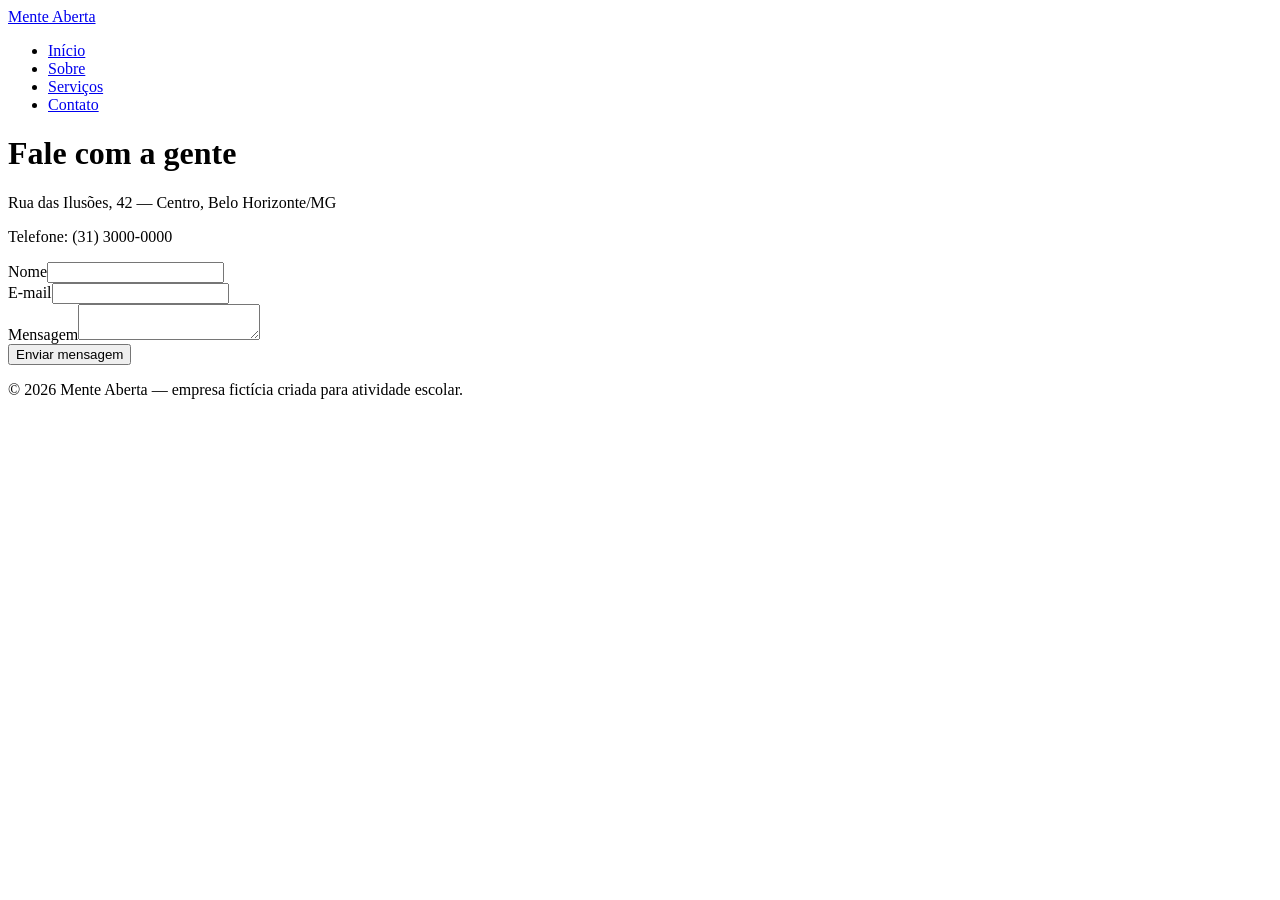
==== contato.html @ 6b1dcce8 "feat: cria estrutura e conteudo html das paginas" ====
<!DOCTYPE html>
<html lang="pt-BR">
<head>
<meta charset="UTF-8">
<meta name="viewport" content="width=device-width, initial-scale=1">
<title>Contato | Mente Aberta</title>
<link rel="preconnect" href="https://fonts.googleapis.com">
<link href="https://fonts.googleapis.com/css2?family=Cormorant+Garamond:wght@600&family=Karla:wght@400;700&display=swap" rel="stylesheet">
<link rel="stylesheet" href="css/estilo.css">
</head>
<body>
<header><div class="barra">
<a class="logo" href="index.html">Mente Aberta</a>
<nav><ul>
<li><a href="index.html">Início</a></li>
<li><a href="sobre.html">Sobre</a></li>
<li><a href="servicos.html">Serviços</a></li>
<li><a href="contato.html" class="active">Contato</a></li>
</ul></nav></div></header>
<main>
<h1>Fale com a gente</h1>
<div class="dados"><p>Rua das Ilusões, 42 &mdash; Centro, Belo Horizonte/MG</p><p>Telefone: (31) 3000-0000</p></div>
<form id="form-contato" novalidate>
<div><label for="nome">Nome</label><input type="text" id="nome" name="nome"><div class="erro" id="erro-nome"></div></div>
<div><label for="email">E-mail</label><input type="email" id="email" name="email"><div class="erro" id="erro-email"></div></div>
<div><label for="mensagem">Mensagem</label><textarea id="mensagem" name="mensagem"></textarea><div class="erro" id="erro-mensagem"></div></div>
<button class="botao" type="submit">Enviar mensagem</button>
<p class="sucesso" id="retorno" role="status"></p>
</form>
</main>
<footer>&copy; 2026 Mente Aberta &mdash; empresa fictícia criada para atividade escolar.</footer>
<script src="js/script.js"></script>
</body>
</html>
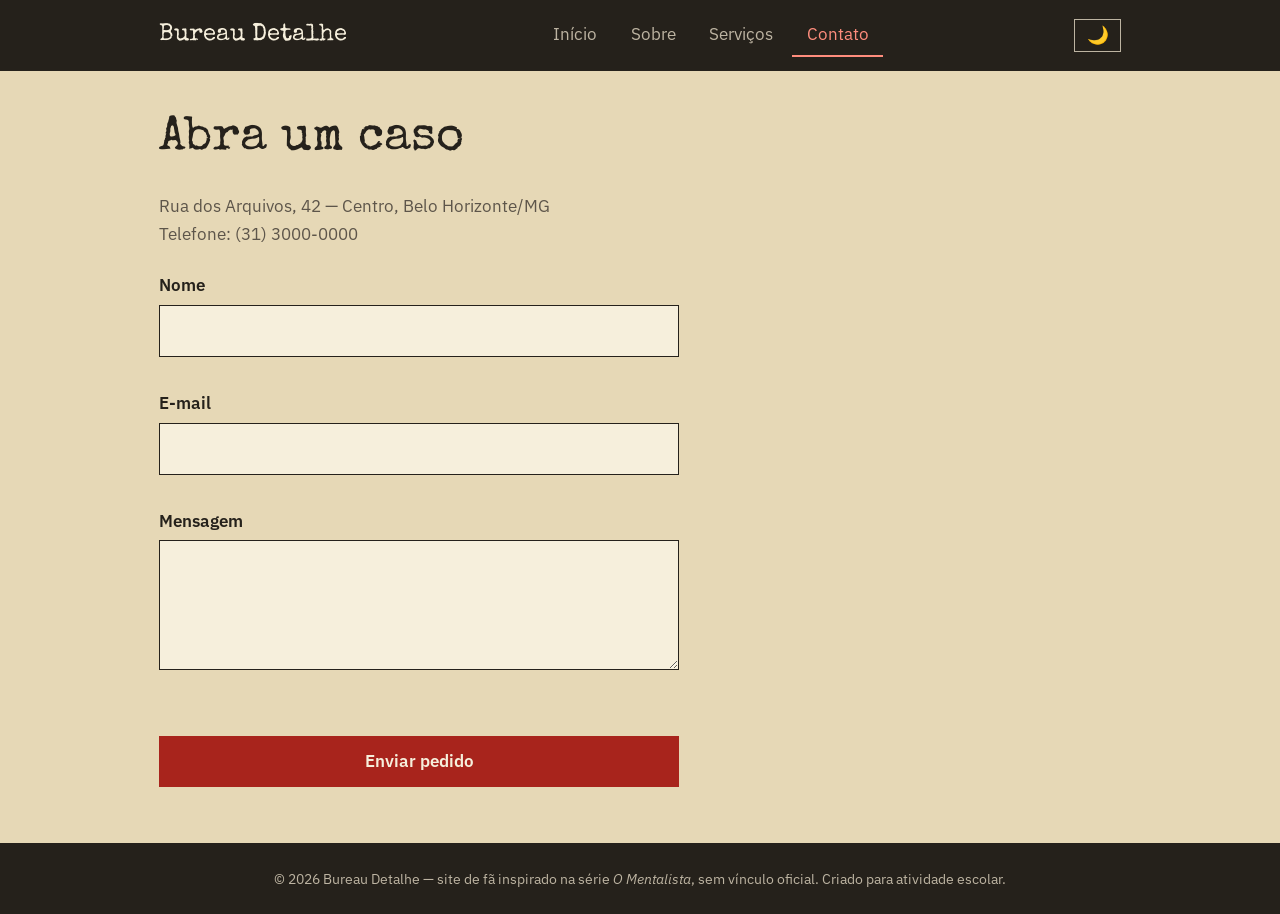
==== commit 70fecfd5: "feat: atualiza tema, fotos e modo escuro" ====
--- a/contato.html
+++ b/contato.html
@@ -3,32 +3,34 @@
 <head>
 <meta charset="UTF-8">
 <meta name="viewport" content="width=device-width, initial-scale=1">
-<title>Contato | Mente Aberta</title>
+<title>Contato | Bureau Detalhe</title>
 <link rel="preconnect" href="https://fonts.googleapis.com">
-<link href="https://fonts.googleapis.com/css2?family=Cormorant+Garamond:wght@600&family=Karla:wght@400;700&display=swap" rel="stylesheet">
+<link href="https://fonts.googleapis.com/css2?family=IBM+Plex+Sans:wght@400;600&family=Special+Elite&display=swap" rel="stylesheet">
 <link rel="stylesheet" href="css/estilo.css">
 </head>
 <body>
 <header><div class="barra">
-<a class="logo" href="index.html">Mente Aberta</a>
+<a class="logo" href="index.html">Bureau Detalhe</a>
 <nav><ul>
 <li><a href="index.html">Início</a></li>
 <li><a href="sobre.html">Sobre</a></li>
 <li><a href="servicos.html">Serviços</a></li>
 <li><a href="contato.html" class="active">Contato</a></li>
-</ul></nav></div></header>
+</ul></nav>
+<button id="tema" class="tema" type="button" aria-label="Alternar modo claro e escuro">🌙</button>
+</div></header>
 <main>
-<h1>Fale com a gente</h1>
-<div class="dados"><p>Rua das Ilusões, 42 &mdash; Centro, Belo Horizonte/MG</p><p>Telefone: (31) 3000-0000</p></div>
+<h1>Abra um caso</h1>
+<div class="dados"><p>Rua dos Arquivos, 42 &mdash; Centro, Belo Horizonte/MG</p><p>Telefone: (31) 3000-0000</p></div>
 <form id="form-contato" novalidate>
 <div><label for="nome">Nome</label><input type="text" id="nome" name="nome"><div class="erro" id="erro-nome"></div></div>
 <div><label for="email">E-mail</label><input type="email" id="email" name="email"><div class="erro" id="erro-email"></div></div>
 <div><label for="mensagem">Mensagem</label><textarea id="mensagem" name="mensagem"></textarea><div class="erro" id="erro-mensagem"></div></div>
-<button class="botao" type="submit">Enviar mensagem</button>
+<button class="botao" type="submit">Enviar pedido</button>
 <p class="sucesso" id="retorno" role="status"></p>
 </form>
 </main>
-<footer>&copy; 2026 Mente Aberta &mdash; empresa fictícia criada para atividade escolar.</footer>
+<footer>&copy; 2026 Bureau Detalhe &mdash; site de fã inspirado na série <em>O Mentalista</em>, sem vínculo oficial. Criado para atividade escolar.</footer>
 <script src="js/script.js"></script>
 </body>
 </html>
--- a/css/estilo.css
+++ b/css/estilo.css
@@ -0,0 +1,394 @@
+/* ==============================
+   CORES (mude aqui para trocar o visual)
+   ============================== */
+:root {
+  --fundo: #e6d8b6;      /* fundo da página */
+  --papel: #f6efdc;      /* cartões e banner */
+  --tinta: #25211b;      /* texto e bordas */
+  --suave: #5d554a;      /* texto secundário */
+  --carimbo: #a8241c;    /* vermelho de destaque */
+  --claro: #ff8d7d;      /* destaque no menu */
+}
+
+/* ==============================
+   BASE
+   ============================== */
+* {
+  box-sizing: border-box;
+  margin: 0;
+  padding: 0;
+}
+
+html {
+  scroll-behavior: smooth;
+}
+
+body {
+  font-family: 'IBM Plex Sans', Arial, sans-serif;
+  background: var(--fundo);
+  color: var(--tinta);
+  line-height: 1.65;
+  font-size: 1.05rem;
+}
+
+h1, h2, h3 {
+  font-family: 'Special Elite', 'Courier New', monospace;
+  font-weight: 400;
+  line-height: 1.2;
+}
+
+h1 {
+  font-size: clamp(1.9rem, 5vw, 3rem);
+}
+
+h2 {
+  font-size: 1.8rem;
+  margin-bottom: 0.8rem;
+}
+
+h3 {
+  font-size: 1.25rem;
+  margin-bottom: 0.4rem;
+}
+
+a {
+  color: var(--carimbo);
+}
+
+:focus-visible {
+  outline: 2px solid var(--carimbo);
+  outline-offset: 3px;
+}
+
+/* ==============================
+   CABEÇALHO E MENU
+   ============================== */
+header {
+  background: #25211b;
+  position: sticky;
+  top: 0;
+  z-index: 10;
+}
+
+.barra {
+  max-width: 1000px;
+  margin: auto;
+  padding: 0.9rem 1.2rem;
+  display: flex;
+  justify-content: space-between;
+  align-items: center;
+  flex-wrap: wrap;
+  gap: 0.6rem;
+}
+
+.logo {
+  font-family: 'Special Elite', 'Courier New', monospace;
+  font-size: 1.5rem;
+  color: #f6efdc;
+  text-decoration: none;
+}
+
+nav ul {
+  list-style: none;
+  display: flex;
+  gap: 0.3rem;
+  flex-wrap: wrap;
+}
+
+nav a {
+  display: block;
+  padding: 0.4rem 0.9rem;
+  color: #bdb4a2;
+  text-decoration: none;
+  border-bottom: 2px solid transparent;
+  transition: color 0.2s, border-color 0.2s;
+}
+
+/* efeito ao passar o mouse */
+nav a:hover {
+  color: #f6efdc;
+  border-color: #bdb4a2;
+}
+
+/* página atual */
+nav a.active {
+  color: var(--claro);
+  border-color: var(--claro);
+}
+
+/* ==============================
+   CONTEÚDO
+   ============================== */
+main {
+  max-width: 1000px;
+  margin: auto;
+  padding: 2.5rem 1.2rem;
+}
+
+section {
+  margin-bottom: 3rem;
+}
+
+/* ==============================
+   BANNER ROTATIVO (página inicial)
+   ============================== */
+.banner {
+  background: var(--papel);
+  border: 2px solid var(--tinta);
+  border-left: 8px solid var(--carimbo);
+  padding: 3rem 1.5rem;
+  margin-bottom: 3rem;
+  min-height: 270px;
+  position: relative;
+}
+
+/* carimbo "CASO ABERTO" */
+.banner::after {
+  content: "CASO ABERTO";
+  position: absolute;
+  top: 1rem;
+  right: 1rem;
+  font-family: 'Special Elite', 'Courier New', monospace;
+  color: var(--carimbo);
+  border: 3px solid var(--carimbo);
+  padding: 0.2rem 0.7rem;
+  transform: rotate(-7deg);
+  opacity: 0.75;
+}
+
+.slide {
+  display: none;
+}
+
+.slide.ativo {
+  display: block;
+  animation: entra 0.8s;
+}
+
+.slide h1 {
+  margin-top: 1.5rem;
+}
+
+.slide p {
+  color: var(--suave);
+  margin-top: 1rem;
+  max-width: 55ch;
+}
+
+@keyframes entra {
+  from { opacity: 0; }
+  to   { opacity: 1; }
+}
+
+/* ==============================
+   BOTÕES
+   ============================== */
+.botao {
+  display: inline-block;
+  margin-top: 1.5rem;
+  background: var(--carimbo);
+  color: #f6efdc;
+  padding: 0.7rem 1.4rem;
+  border: 0;
+  font: inherit;
+  font-weight: 600;
+  text-decoration: none;
+  cursor: pointer;
+}
+
+.botao:hover {
+  background: var(--tinta);
+  color: var(--papel);
+}
+
+/* ==============================
+   CARTÕES E GRADE
+   ============================== */
+.grade {
+  display: grid;
+  grid-template-columns: repeat(3, 1fr);
+  gap: 1.2rem;
+}
+
+.caixa {
+  background: var(--papel);
+  border: 1px solid var(--tinta);
+  border-top: 6px solid var(--tinta);
+  padding: 1.4rem;
+}
+
+.caixa p {
+  color: var(--suave);
+}
+
+.lista-servicos .caixa {
+  margin-bottom: 1.2rem;
+}
+
+.preco {
+  color: var(--carimbo) !important;
+  font-weight: 600;
+  margin-top: 0.6rem;
+}
+
+/* fotos dos personagens */
+.retrato {
+  display: block;
+  width: 100%;
+  height: 230px;
+  object-fit: cover;
+  object-position: top;
+  border: 2px solid var(--tinta);
+  margin-bottom: 0.8rem;
+}
+
+/* ==============================
+   FORMULÁRIO DE CONTATO
+   ============================== */
+form {
+  display: grid;
+  gap: 1rem;
+  max-width: 520px;
+}
+
+label {
+  display: block;
+  margin-bottom: 0.3rem;
+  font-weight: 600;
+}
+
+input, textarea {
+  width: 100%;
+  padding: 0.7rem;
+  background: var(--papel);
+  border: 1px solid var(--tinta);
+  color: var(--tinta);
+  font: inherit;
+}
+
+textarea {
+  min-height: 130px;
+  resize: vertical;
+}
+
+.erro {
+  color: var(--carimbo);
+  font-size: 0.9rem;
+  min-height: 1.2em;
+}
+
+.sucesso {
+  color: #2d6a2d;
+  font-weight: 600;
+}
+
+.dados {
+  margin: 1.5rem 0;
+  color: var(--suave);
+}
+
+/* ==============================
+   RODAPÉ
+   ============================== */
+footer {
+  background: #25211b;
+  text-align: center;
+  padding: 1.5rem 1rem;
+  color: #bdb4a2;
+  font-size: 0.9rem;
+}
+
+/* ==============================
+   BOTÃO VOLTAR AO TOPO
+   ============================== */
+#topo {
+  position: fixed;
+  right: 1.2rem;
+  bottom: 1.2rem;
+  width: 46px;
+  height: 46px;
+  background: var(--carimbo);
+  color: #f6efdc;
+  border: 0;
+  font-size: 1.3rem;
+  font-weight: 700;
+  cursor: pointer;
+  opacity: 0;
+  pointer-events: none;
+  transition: opacity 0.3s;
+}
+
+#topo.visivel {
+  opacity: 1;
+  pointer-events: auto;
+}
+
+/* ==============================
+   MODO CLARO / ESCURO
+   ============================== */
+.tema {
+  background: transparent;
+  border: 1px solid #bdb4a2;
+  color: #f6efdc;
+  padding: 0.3rem 0.7rem;
+  font-size: 1.1rem;
+  cursor: pointer;
+}
+
+.tema:hover {
+  border-color: #f6efdc;
+}
+
+[data-tema="escuro"] {
+  --fundo: #14120e;
+  --papel: #211e18;
+  --tinta: #e9dfc6;
+  --suave: #b7ad98;
+  --carimbo: #ff7b6b;
+  --claro: #ff7b6b;
+}
+
+[data-tema="escuro"] header,
+[data-tema="escuro"] footer {
+  background: #0b0a08;
+}
+
+[data-tema="escuro"] .botao,
+[data-tema="escuro"] #topo {
+  color: #14120e;
+}
+
+[data-tema="escuro"] .sucesso {
+  color: #7fd17f;
+}
+
+/* ==============================
+   RESPONSIVIDADE (celular)
+   ============================== */
+@media (max-width: 700px) {
+  .grade {
+    grid-template-columns: 1fr;
+  }
+
+  .barra {
+    flex-direction: column;
+    align-items: flex-start;
+  }
+
+  .banner {
+    padding: 2rem 1rem;
+  }
+
+  .banner::after {
+    font-size: 0.8rem;
+  }
+}
+
+/* respeita quem prefere menos animação */
+@media (prefers-reduced-motion: reduce) {
+  * {
+    animation: none !important;
+    transition: none !important;
+    scroll-behavior: auto !important;
+  }
+}
